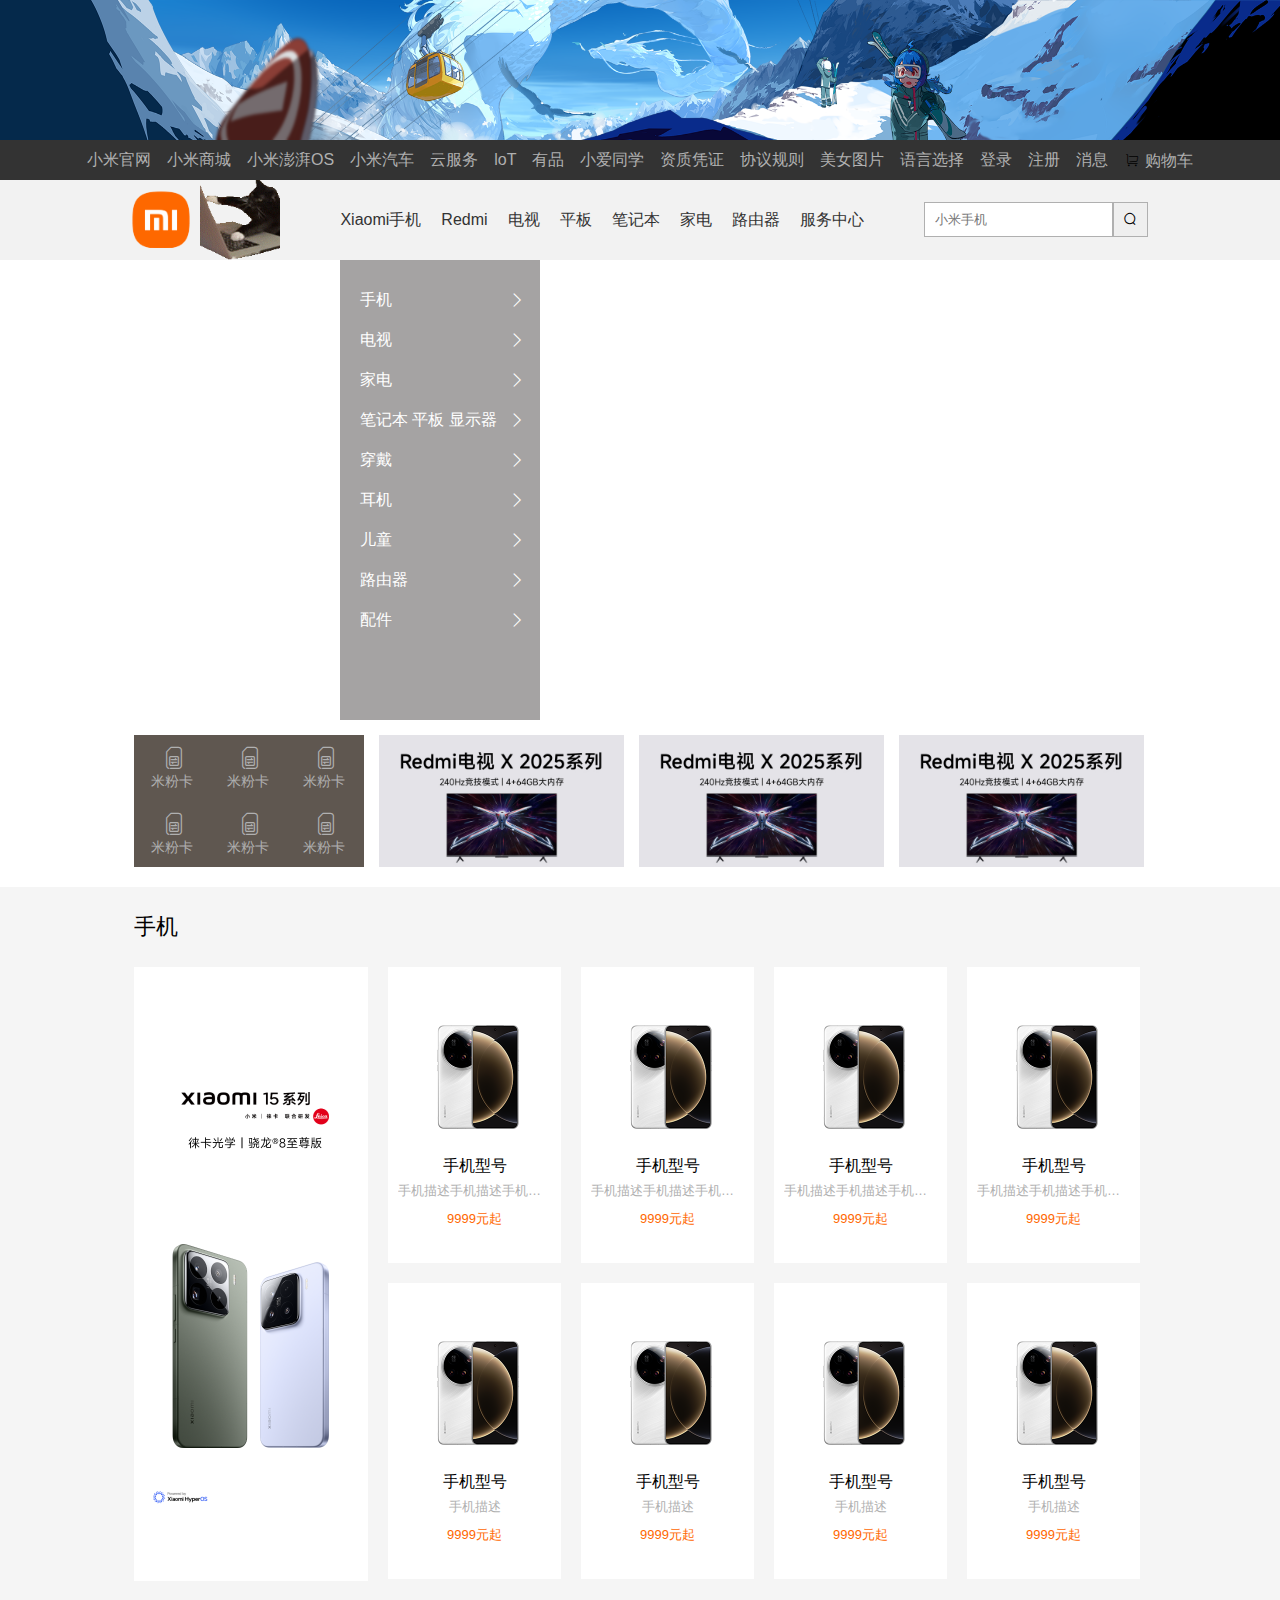
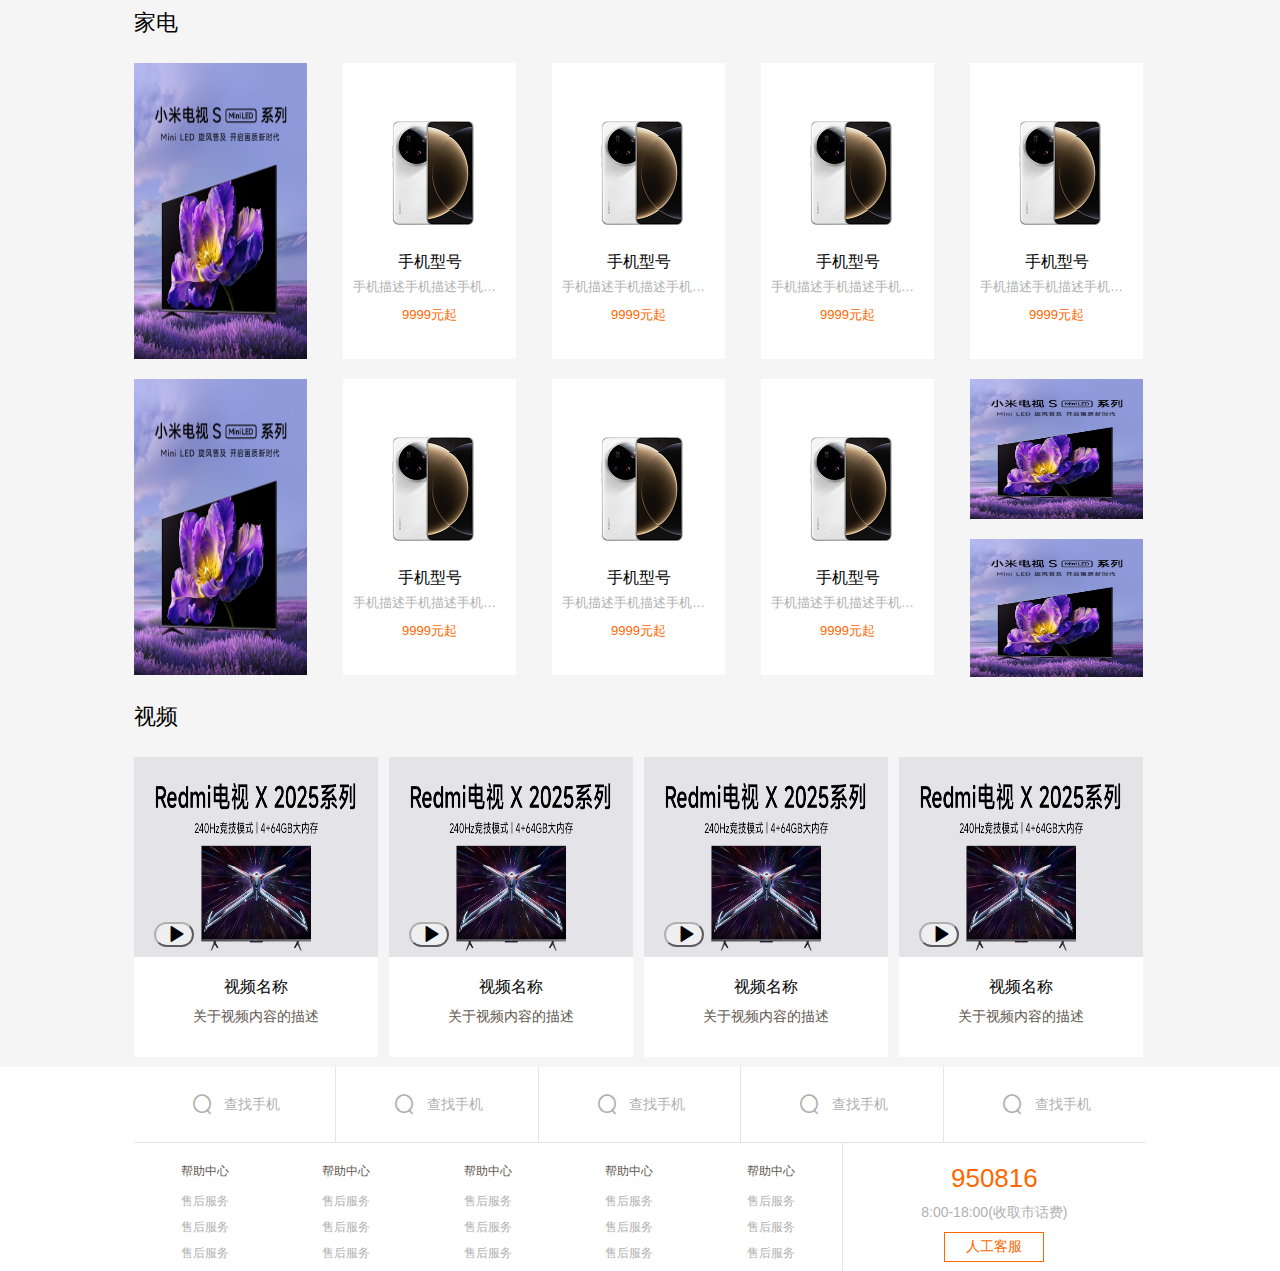
==== 小米官网项目.html @ 0b127065 "Add files via upload" ====
<!DOCTYPE html>
<html lang="en">
<head>
    <meta charset="UTF-8">
    <title>小米官网项目</title>
    <link rel="stylesheet" href="reset.css">
    <link rel="shortcut icon" href="images/小米logo.png" type="image/x-icon">
    <link rel="stylesheet" href="xiaomi.css">
    <link rel="stylesheet" href="iconfont.css">
</head>
<body>
    <!-- 顶部广告开始 -->
    <div class="header">
        <a href="#">
            <img src="images/headerimg.png" alt="图片未能正常显示">
        </a>
    </div>
    <!--顶部广告结束 -->

    <!--  黑色导航开始  -->
    <div class="black_nav">
        <div class="black_nav_ul_left">
            <ul>
                <li><a href="#">小米官网</a></li>
                <li><a href="#">小米商城</a></li>
                <li><a href="#">小米澎湃OS</a></li>
                <li><a href="#">小米汽车</a></li>
                <li><a href="#">云服务</a></li>
                <li><a href="#">loT</a></li>
                <li><a href="#">有品</a></li>
                <li><a href="#">小爱同学</a></li>
                <li><a href="#">资质凭证</a></li>
                <li><a href="#">协议规则</a></li>
                <li>
                    <a href="#">美女图片</a>
                    <div class="meinv-img">
                        <img src="images/美女.jpg" alt="没有美女看喽">
                        <p>好看吗</p>
                    </div>
                </li>
                <li><a href="#">语言选择</a></li>
            </ul>
        </div>
        <div class="black_nav_ul_right">
            <ul>
                <li><a href="#">登录</a></li>
                <li><a href="#">注册</a></li>
                <li><a href="#">消息</a></li>
                <li class="gouwuche">
                    <span class="iconfont icon-gouwuche"></span>
                    <a href="#">购物车</a>
                    <div class="gouwuche-box">
                        购物车中还没有商品，赶紧选购吧！
                    </div>
                </li>
            </ul>
        </div>
    </div>
    <!--  黑色导航结束  -->

    <!--白色导航开始-->
    <div class="white_nav">
        <div class="white_nav_logo">
            <img src="images/小米logo.png" alt=" ">
        </div>
        <img src="images/新生活.gif" alt=" " title="这是疯狂肝代码的程序员">
        <div class="white_nav_list">
            <ul>
                <li>
                    <a href="#">Xiaomi手机</a>
                    <div class="white_nav_box">
                        <ul>
                            <li><img src="images/手机.png">
                                <p>手机型号</p><span>价格</span></li>
                            <li><img src="images/手机.png">
                                <p>手机型号</p><span>价格</span></li>
                            <li><img src="images/手机.png">
                                <p>手机型号</p><span>价格</span></li>
                        </ul>
                    </div>
                </li>
                <li><a href="#">Redmi</a>
                    <div class="white_nav_box">
                        <ul>
                            <li><img src="images/手机.png">
                                <p>手机型号</p><span>价格</span></li>
                            <li><img src="images/手机.png">
                                <p>手机型号</p><span>价格</span></li>
                            <li><img src="images/手机.png">
                                <p>手机型号</p><span>价格</span></li>
                            <li><img src="images/手机.png">
                                <p>手机型号</p><span>价格</span></li>
                        </ul>
                    </div>
                </li>
                <li><a href="#">电视</a>
                    <div class="white_nav_box">
                        <ul>
                            <li><img src="images/手机.png">
                                <p>手机型号</p><span>价格</span></li>
                            <li><img src="images/手机.png">
                                <p>手机型号</p><span>价格</span></li>
                        </ul>
                    </div>
                </li>
                <li><a href="#">平板</a></li>
                <li><a href="#">笔记本</a></li>
                <li><a href="#">家电</a></li>
                <li><a href="#">路由器</a></li>
                <li><a href="#">服务中心</a></li>
            </ul>
        </div>
        <div class="input_search">
            <input type="text" placeholder="小米手机">
            <button><span class="iconfont icon-sousuo"></span></button>
        </div>
    </div>
    <!--白色导航结束-->

    <!--banner开始-->
    <div class="banner">
        <div class="banner-img"></div>
        <div class="banner-list">
            <ul>
                <li>
                    <p>手机</p><span class="iconfont icon-you"></span>
                    <div class="banner-box">
                        <ul>
                            <li><img src="images/手机.png">
                                <p>这是手机</p></li>
                            <li><img src="images/手机.png">
                                <p>这是手机</p></li>
                            <li><img src="images/手机.png">
                                <p>这是手机</p></li>
                            <li><img src="images/手机.png">
                                <p>这是手机</p></li>
                            <li><img src="images/手机.png">
                                <p>这是手机</p></li>
                            <li><img src="images/手机.png">
                                <p>这是手机</p></li>
                            <li><img src="images/手机.png">
                                <p>这是手机</p></li>
                            <li><img src="images/手机.png">
                                <p>这是手机</p></li>
                        </ul>
                    </div>
                </li>
                <li>
                    <p>电视</p><span class="iconfont icon-you"></span>
                    <div class="banner-box">
                        <ul>
                            <li><img src="images/手机.png">
                                <p>这是手机</p></li>
                            <li><img src="images/手机.png">
                                <p>这是手机</p></li>
                            <li><img src="images/手机.png">
                                <p>这是手机</p></li>
                            <li><img src="images/手机.png">
                                <p>这是手机</p></li>
                            <li><img src="images/手机.png">
                                <p>这是手机</p></li>
                            <li><img src="images/手机.png">
                                <p>这是手机</p></li>
                            <li><img src="images/手机.png">
                                <p>这是手机</p></li>
                            <li><img src="images/手机.png">
                                <p>这是手机</p></li>
                            <li><img src="images/手机.png">
                                <p>这是手机</p></li>
                            <li><img src="images/手机.png">
                                <p>这是手机</p></li>
                            <li><img src="images/手机.png">
                                <p>这是手机</p></li>
                            <li><img src="images/手机.png">
                                <p>这是手机</p></li>
                            <li><img src="images/手机.png">
                                <p>这是手机</p></li>
                            <li><img src="images/手机.png">
                                <p>这是手机</p></li>
                            <li><img src="images/手机.png">
                                <p>这是手机</p></li>
                        </ul>
                    </div>
                </li>
                <li>
                    <p>家电</p><span class="iconfont icon-you"></span>
                    <div class="banner-box">
                        <ul>
                            <li><img src="images/手机.png">
                                <p>这是手机</p></li>
                            <li><img src="images/手机.png">
                                <p>这是手机</p></li>
                            <li><img src="images/手机.png">
                                <p>这是手机</p></li>
                            <li><img src="images/手机.png">
                                <p>这是手机</p></li>
                            <li><img src="images/手机.png">
                                <p>这是手机</p></li>
                            <li><img src="images/手机.png">
                                <p>这是手机</p></li>
                        </ul>
                    </div>
                </li>
                <li>
                    <p>笔记本 平板 显示器</p><span class="iconfont icon-you"></span>
                    <div class="banner-box">
                        <ul>
                            <li><img src="images/手机.png">
                                <p>这是手机</p></li>
                            <li><img src="images/手机.png">
                                <p>这是手机</p></li>
                            <li><img src="images/手机.png">
                                <p>这是手机</p></li>
                            <li><img src="images/手机.png">
                                <p>这是手机</p></li>
                            <li><img src="images/手机.png">
                                <p>这是手机</p></li>
                            <li><img src="images/手机.png">
                                <p>这是手机</p></li>
                            <li><img src="images/手机.png">
                                <p>这是手机</p></li>
                            <li><img src="images/手机.png">
                                <p>这是手机</p></li>
                            <li><img src="images/手机.png">
                                <p>这是手机</p></li>
                            <li><img src="images/手机.png">
                                <p>这是手机</p></li>
                        </ul>
                    </div>
                </li>
                <li>
                    <p>穿戴</p><span class="iconfont icon-you"></span>
                </li>
                <li>
                    <p>耳机</p><span class="iconfont icon-you"></span>
                </li>
                <li>
                    <p>儿童</p><span class="iconfont icon-you"></span>
                </li>
                <li>
                    <p>路由器</p><span class="iconfont icon-you"></span>
                </li>
                <li>
                    <p>配件</p><span class="iconfont icon-you"></span>
                </li>
            </ul>
        </div>
    </div>
    <!--banner结束-->

    <!--广告卡开始-->
    <div class="ad-card-box">
    <div class="warp">
        <div class="ad-box">
            <div class="ad-list">
                <ul>
                    <li><span class="iconfont icon-shoujiqia"></span><a href="#">米粉卡</a></li>
                    <li><span class="iconfont icon-shoujiqia"></span><a href="#">米粉卡</a></li>
                    <li><span class="iconfont icon-shoujiqia"></span><a href="#">米粉卡</a></li>
                    <li><span class="iconfont icon-shoujiqia"></span><a href="#">米粉卡</a></li>
                    <li><span class="iconfont icon-shoujiqia"></span><a href="#">米粉卡</a></li>
                    <li><span class="iconfont icon-shoujiqia"></span><a href="#">米粉卡</a></li>
                </ul>
            </div>
            <div class="ad-card-list">
                <div class="ad-card1"><img src="images/ad-img.png" alt=" "></div>
                <div class="ad-card2"><img src="images/ad-img.png" alt=" "></div>
                <div class="ad-card3"><img src="images/ad-img.png" alt=" "></div>
            </div>
        </div>
    </div>
</div>
    <!--广告卡结束-->

    <!--主体部分开始-->
    <div class="subject">
        <div class="warp">
            <!--手机展示开始-->
            <div class="phone-box">
                <p class="title">手机</p>
                <div class="phone-box-left">
                    <img src="images/phone-box-left.png" alt=" ">
                </div>
                <div class="phone-box-right">
                    <ul>
                        <li>
                            <a href="#">
                                <img src="images/手机.png" alt=" ">
                                <span>手机型号</span>
                                <p>手机描述手机描述手机描述</p>
                                <p class="phone-price">9999元起</p>
                            </a>
                        </li>
                        <li>
                            <a href="#">
                                <img src="images/手机.png" alt=" ">
                                <span>手机型号</span>
                                <p>手机描述手机描述手机描述</p>
                                <p class="phone-price">9999元起</p>
                            </a>
                        </li>
                        <li>
                            <a href="#">
                                <img src="images/手机.png" alt=" ">
                                <span>手机型号</span>
                                <p>手机描述手机描述手机描述</p>
                                <p class="phone-price">9999元起</p>
                            </a>
                        </li>
                        <li>
                            <a href="#">
                                <img src="images/手机.png" alt=" ">
                                <span>手机型号</span>
                                <p>手机描述手机描述手机描述</p>
                                <p class="phone-price">9999元起</p>
                            </a>
                        </li>
                        <li>
                            <a href="#">
                                <img src="images/手机.png" alt=" ">
                                <span>手机型号</span>
                                <p>手机描述</p>
                                <p class="phone-price">9999元起</p>
                            </a>
                        </li>
                        <li>
                            <a href="#">
                                <img src="images/手机.png" alt=" ">
                                <span>手机型号</span>
                                <p>手机描述</p>
                                <p class="phone-price">9999元起</p>
                            </a>
                        </li>
                        <li>
                            <a href="#">
                                <img src="images/手机.png" alt=" ">
                                <span>手机型号</span>
                                <p>手机描述</p>
                                <p class="phone-price">9999元起</p>
                            </a>
                        </li>
                        <li>
                            <a href="#">
                                <img src="images/手机.png" alt=" ">
                                <span>手机型号</span>
                                <p>手机描述</p>
                                <p class="phone-price">9999元起</p>
                            </a>
                        </li>
                    </ul>
                </div>
            </div>
            <!--手机展示结束-->

            <!--家电展示开始-->
            <div class="jiadian-box">
                <p class="title">家电</p>
                <div class="phone-box-right jiadian-list">
                    <ul>
                        <li>
                            <a href="#">
                                <img src="images/jiadian-img.jpg" alt=" ">
                            </a>
                        </li>
                        <li>
                            <a href="#">
                                <img src="images/手机.png" alt=" ">
                                <span>手机型号</span>
                                <p>手机描述手机描述手机描述</p>
                                <p class="phone-price">9999元起</p>
                            </a>
                        </li>
                        <li>
                            <a href="#">
                                <img src="images/手机.png" alt=" ">
                                <span>手机型号</span>
                                <p>手机描述手机描述手机描述</p>
                                <p class="phone-price">9999元起</p>
                            </a>
                        </li>
                        <li>
                            <a href="#">
                                <img src="images/手机.png" alt=" ">
                                <span>手机型号</span>
                                <p>手机描述手机描述手机描述</p>
                                <p class="phone-price">9999元起</p>
                            </a>
                        </li>
                        <li>
                            <a href="#">
                                <img src="images/手机.png" alt=" ">
                                <span>手机型号</span>
                                <p>手机描述手机描述手机描述</p>
                                <p class="phone-price">9999元起</p>
                            </a>
                        </li>
                        <li>
                            <a href="#">
                                <img src="images/jiadian-img.jpg" alt=" ">
                            </a>
                        </li>
                        <li>
                            <a href="#">
                                <img src="images/手机.png" alt=" ">
                                <span>手机型号</span>
                                <p>手机描述手机描述手机描述</p>
                                <p class="phone-price">9999元起</p>
                            </a>
                        </li>
                        <li>
                            <a href="#">
                                <img src="images/手机.png" alt=" ">
                                <span>手机型号</span>
                                <p>手机描述手机描述手机描述</p>
                                <p class="phone-price">9999元起</p>
                            </a>
                        </li>
                        <li>
                            <a href="#">
                                <img src="images/手机.png" alt=" ">
                                <span>手机型号</span>
                                <p>手机描述手机描述手机描述</p>
                                <p class="phone-price">9999元起</p>
                            </a>
                        </li>
                        <li>
                            <a href="#">
                                <img src="images/jiadian-img.jpg" alt=" ">
                            </a>
                        </li>
                        <li>
                            <a href="#">
                                <img src="images/jiadian-img.jpg" alt=" ">
                            </a>
                        </li>
                    </ul>
                </div>
            </div>
            <!--家电展示结束-->

            <!--视频展示开始-->
            <div class="shiping-box">
                <p class="title">视频</p>
                <div class="shiping-list">
                    <ul>
                        <li>
                            <a href="#">
                                <div class="shiping-img">
                                    <img src="images/ad-img.png" alt=" ">
                                    <button><span class="iconfont icon-bofang"></span></button>
                                </div>
                                <span>视频名称</span>
                                <p>关于视频内容的描述</p>
                            </a>
                        </li>
                        <li>
                            <a href="#">
                                <div class="shiping-img">
                                    <img src="images/ad-img.png" alt=" ">
                                    <button><span class="iconfont icon-bofang"></span></button>
                                </div>
                                <span>视频名称</span>
                                <p>关于视频内容的描述</p>
                            </a>
                        </li>
                        <li>
                            <a href="#">
                                <div class="shiping-img">
                                    <img src="images/ad-img.png" alt=" ">
                                    <button><span class="iconfont icon-bofang"></span></button>
                                </div>
                                <span>视频名称</span>
                                <p>关于视频内容的描述</p>
                            </a>
                        </li>
                        <li>
                            <a href="#">
                                <div class="shiping-img">
                                    <img src="images/ad-img.png" alt=" ">
                                    <button><span class="iconfont icon-bofang"></span></button>
                                </div>
                                <span>视频名称</span>
                                <p>关于视频内容的描述</p>
                            </a>
                        </li>
                    </ul>
                </div>
            </div>
            <!--视频展示结束-->
        </div>
    </div>
    <!--主体部分结束-->
<!--底部设计开始-->
    <div class="footer">
        <div class="warp">
            <div class="footer-top-list">
                <ul>
                    <li>
                        <a href="#">
                            <span class="iconfont icon-sousuo"></span>
                            <p>查找手机</p>
                        </a>
                    </li>
                    <li>
                        <a href="#">
                            <span class="iconfont icon-sousuo"></span>
                            <p>查找手机</p>
                        </a>
                    </li>
                    <li>
                        <a href="#">
                            <span class="iconfont icon-sousuo"></span>
                            <p>查找手机</p>
                        </a>
                    </li>
                    <li>
                        <a href="#">
                            <span class="iconfont icon-sousuo"></span>
                            <p>查找手机</p>
                        </a>
                    </li>
                    <li>
                        <a href="#">
                            <span class="iconfont icon-sousuo"></span>
                            <p>查找手机</p>
                        </a>
                    </li>
                </ul>
            </div>
            <div class="footer-bottom">
                <div class="footer-bottom-left">
                    <ul>
                        <li>帮助中心</li>
                        <li>售后服务</li>
                        <li>售后服务</li>
                        <li>售后服务</li>
                    </ul>
                    <ul>
                        <li>帮助中心</li>
                        <li>售后服务</li>
                        <li>售后服务</li>
                        <li>售后服务</li>
                    </ul>
                    <ul>
                        <li>帮助中心</li>
                        <li>售后服务</li>
                        <li>售后服务</li>
                        <li>售后服务</li>
                    </ul>
                    <ul>
                        <li>帮助中心</li>
                        <li>售后服务</li>
                        <li>售后服务</li>
                        <li>售后服务</li>
                    </ul>
                    <ul>
                        <li>帮助中心</li>
                        <li>售后服务</li>
                        <li>售后服务</li>
                        <li>售后服务</li>
                    </ul>
                </div>
                <div class="footer-bottom-right">
                    <p class="tel">950816</p>
                    <p class="time">8:00-18:00(收取市话费)</p>
                    <button class="kefu">人工客服</button>
                </div>
            </div>

        </div>
    </div>
<!--底部设计结束-->
</body>
</html>
---- xiaomi.css ----
body {
    background-color: #f5f5f5;
}

/* 顶部广告 */
.header {
    width: 100%;
    height: 140px;
    position: relative;
    overflow: hidden;
}

.header img {
    width: 100%;
    height: 140px;
    position: absolute;
    left: 50%;
    transform: translate(-50%);
}

/* 顶部广告结束 */

/*黑色导航栏开始*/
.black_nav {
    display: flex;
    justify-content: center;
    width: 100%;
    height: 40px;
    background-color: #333;
    line-height: 40px;
}

.black_nav a {
    color: #b0b0b0;
}

.black_nav_ul_left {
    float: left;
}

.black_nav_ul_right {
    float: right;
}

.black_nav_ul_left li {
    float: left;
    padding: 0 8px;
    position: relative;
}

.black_nav_ul_right li {
    padding: 0 8px;
    float: left;
}

.black_nav_ul_left li:hover > a, .black_nav_ul_right li:hover > a {
    color: #fff;
}

.meinv-img img {
    margin-top: 10px;
    width: 100px;
    height: 100px;
    position: relative;
}

.meinv-img p {
    position: relative;
    top: -14px;
}

.black_nav_ul_left li:hover .meinv-img {
    height: 150px;
    box-shadow: 0 1px 10px 1px #999;
}

.meinv-img {
    position: absolute;
    left: -23px;
    background-color: white;
    width: 120px;
    height: 0;
    border-radius: 5px;
    overflow: hidden;
    transition: all 0.5s ease;
}

.black_nav_ul_right li:hover .gouwuche-box {
    height: 80px;
    box-shadow: 0 2px 10px 1px #999;
}

.gouwuche:hover {
    background-color: white;
    color: orange;
}

.gouwuche-box {
    width: 250px;
    height: 0;
    transform: translateX(-70%);
    background-color: #fff;
    position: absolute;
    line-height: 80px;
    font-size: 14px;
    transition: all 0.5s ease;
    overflow: hidden;
}

/*黑色导航栏结束*/
/*白色导航开始*/
.white_nav {
    display: flex;
    justify-content: center;
    background-color: #f2f2f2;
    width: 100%;
    height: 80px;
    line-height: 80px;
}

.white_nav a {
    color: #333333;
}

.white_nav_list {
    margin: 0 50px;
}

.white_nav_list li {
    float: left;
    padding: 0 10px;
}

.white_nav_list li:hover a {
    color: orange;
}

.white_nav_box img {
    border-right: 1px solid #b0b0b0;
    height: 100px;
}

.white_nav_box ul li:last-child img {
    border-right: 0;
}

.white_nav_list li:hover .white_nav_box {
    height: 170px;
    box-shadow: 0 5px 15px rgba(0, 0, 0, 0.1);
    border-top: 1px solid #b0b0b0;
}

.white_nav_box {
    height: 0;
    overflow: hidden;
    display: flex;
    justify-content: center;
    background-color: #f2f2f2;
    width: 100%;
    position: absolute;
    left: 0;
    line-height: 20px;
    z-index: 11;
}

.white_nav_box p {
    margin-top: 10px;
    font-size: 14px;
}

.white_nav_box span {
    font-size: 12px;
    color: orange;
}

.input_search {
    float: right;
}

.input_search input {
    margin-top: 22px;
    float: left;
    height: 35px;
    padding-left: 10px;
    box-sizing: border-box;
    margin-right: 0;
    border: 1px solid #b0b0b0;
    outline: none;
}

.input_search button {
    margin-top: 22px;
    float: left;
    height: 35px;
    width: 35px;
    border: 1px solid #b0b0b0;
}

.input_search button:hover {
    background-color: orange;
    color: white;
}

.white_nav_logo img {
    position: absolute;
    left: -6px;
    top: -5px;
    height: 70px;
    width: 70px;
}

.white_nav_logo {
    position: relative;
    overflow: hidden;
    margin-top: 10px;
    height: 58px;
    width: 58px;
    transition: all 0.5s ease;
    margin-right: 10px;
}

.white_nav_logo:hover {
    border-radius: 50%;
}

/*白色导航结束*/
/*banner开始*/
.banner {
    display: flex;
    justify-content: center;
    width: 100%;
    background-color: white;
}

.banner-img {
    width: 1012px;
    height: 460px;
    overflow: hidden;
    background-size: 1012px 460px;
    animation: banner-background 20s ease-in-out infinite;
}

@keyframes banner-background {
    0% {
        background-image: url("images/banner-imgs.jpg");
    }
    20% {
        background-image: url("images/banner-imgs2.jpg");
    }
    40% {
        background-image: url("images/banner-imgs2.jpg");
    }
    60% {
        background-image: url("images/banner-imgs3.jpg");
    }
    80% {
        background-image: url("images/banner-imgs3.jpg");
    }
    100% {
        background-image: url("images/banner-imgs.jpg");
    }
}

.banner-img img {
    width: 100%;
}

.banner-list {
    width: 200px;
    height: 440px;
    padding-top: 20px;
    position: absolute;
    left: 340px;
    line-height: 40px;
    background-color: rgba(105, 101, 101, .6);
    color: #fff;
    z-index: 10;
}

.banner-list li {
    height: 40px;
}

.banner-list > ul > li:hover {
    background-color: #ff6700;
    color: white;
}

.banner-list li:hover .banner-box {
    height: 460px;
    box-shadow: 0 0 5px 2px rgba(105, 101, 101, .6);
}

.banner-list p {
    float: left;
    padding-left: 20px;
}

.banner-list span {
    float: right;
    padding-right: 15px;
}

.banner-box img {
    width: 40px;
    height: 40px;
}

.banner-box {
    position: absolute;
    left: 200px;
    width: 812px;
    height: 0;
    top: 0;
    display: flex;
    background-color: white;
    overflow: hidden;
}

.banner-box p {
    color: #000;
    padding-left: 10px;
}

.banner-box li {
    float: left;
    width: 270px;
    height: 40px;
    margin-top: 10px;
    margin-bottom: 40px;
}

.banner-box li:hover p {
    color: #ff6700;
}

.banner-box img {
    padding-left: 20px;
    float: left;
}

/*banner结束*/

/*广告卡开始*/
.ad-card-box {
    padding-top: 15px;
    padding-bottom: 20px;
    width: 100%;
    height: 132px;
    display: flex;
    justify-content: center;
    position: relative;
    clear: both;
    background-color: white;
}

.warp {
    width: 1012px;
}

.ad-card1 img, .ad-card2 img, .ad-card3 img {
    width: 100%;
}

.ad-list {
    display: flex;
    background-color: #5f5750;
    color: #b0b0b0;
    width: 230px;
    height: 132px;
    position: absolute;
}

.ad-list a {
    color: #b0b0b0;
}

.ad-list li {
    padding-top: 10px;
    width: 76px;
    height: 66px;
    float: left;
    box-sizing: border-box;
}

.ad-list li:hover {
    color: #fff;
}

.ad-list li:hover a {
    color: #fff;
}

.ad-card1 {
    left: 0;
    position: absolute;
    width: 245px;
    height: 132px;
    margin-left: 15px;
}

.ad-card2 {
    left: 260px;
    position: absolute;
    width: 245px;
    height: 132px;
    margin-left: 15px;
}

.ad-card3 {
    left: 520px;
    position: absolute;
    width: 245px;
    height: 132px;
    margin-left: 15px;
}

.ad-list span {
    font-size: 26px;
    padding: 0 10px;
    margin: 0 17px;
}

.ad-list a {
    font-size: 14px;
    width: 40px;
}

.ad-box {
    width: 100%;
    position: relative;
    float: left;

}

.ad-card-list {
    position: absolute;
    left: 230px;
}

/*广告卡结束*/
/*手机展示开始*/
.subject {
    width: 100%;
    display: flex;
    justify-content: center;
    background-color: #f5f5f5;
    height: auto;
}


.title {
    height: 40px;
    font-size: 22px;
    font-weight: 200;
    line-height: 40px;
    position: absolute;
    float: left;
    margin:20px 0;
}

.phone-box {
    height: 696px;
    position: relative;
    overflow: hidden;
    clear: both;
}

.phone-box-left {
    position: absolute;
    float: left;
    margin-top: 80px;
    transition: all 0.5s;
}

.phone-box-left img {
    width: 234px;
    height: 614px;
}

.phone-box-right {
    position: absolute;
    margin-top: 80px;
    left: 234px;
    width: 778px;
    height: 614px;
}

.phone-box-right img {
    width: 160px;
    margin-top: 40px;
    margin-bottom: 20px;
}

.phone-box-right li {
    background-color: white;
    width: 153px;
    height: 266px;
    float: left;
    padding: 15px 10px;
    margin-left: 20px;
    margin-bottom: 20px;
    transition: all 0.5s;
    position: relative;
}

.phone-box-right a > span {
    font-size: 16px;
    color: #000;
    font-weight: 400;
}

.phone-box-right p {
    margin-top: 5px;
    margin-bottom: 10px;
    font-size: 13px;
    color: #b0b0b0;
    white-space: nowrap;
    overflow: hidden;
    text-overflow: ellipsis;
}

.phone-box-right .phone-price {
    font-size: 13px;
    color: #ff6700;
}

.phone-box-right li:hover {
    transform: translate3d(0, -2px, 0);
    box-shadow: 0 2px 15px 2px #b0b0b0;
}

.phone-box-left:hover {
    transform: translate3d(0, -2px, 0);
    box-shadow: 0 2px 15px 2px #b0b0b0;
}
/*手机展示结束*/
/*家电展示开始*/
.jiadian-box{
    height: 694px;
    position: relative;
    overflow: hidden;
}
.jiadian-list{
    width: 100%;
    position: absolute;
    left: 0;
}
.jiadian-list li{
    margin-left: 36px;
    position: relative;
}
.jiadian-list li:first-child,.jiadian-list li:nth-child(6){
    margin-left: 0;
}
.jiadian-list li:first-child img,.jiadian-list li:nth-child(6) img{
    width: 173px;
    height: 296px;
    margin: 0;
    padding: 0;
    position: absolute;
    left: 0;
    top: 0;
}
.jiadian-list li:nth-child(10),.jiadian-list li:last-child{
    height: 140px;
    width: 173px;
    padding: 0;
}
.jiadian-list li:nth-child(10) img,.jiadian-list li:last-child img{
    height: 140px;
    width: 173px;
    margin: 0;
}
/*家电展示结束*/

/*视频介绍开始*/
.shiping-box{
    height: 380px;
    width: 1012px;
    position: relative;
}
.shiping-list{
    width: 100%;
    height: 300px;
    margin-top: 80px;
    position: absolute;
}
.shiping-list li{
    height: 300px;
    margin-left: 11px;
    float: left;
    background-color: white;
    transition: all 0.5s;
}
.shiping-list li:hover{
    transform: translate3d(0, -2px, 0);
    box-shadow: 0 2px 15px 2px #b0b0b0;
}
.shiping-list li:first-child{
    margin-left: 0;
}
.shiping-list img{
    height: 200px;
    width: 244px;
}
.shiping-img{
    height: 200px;
    width: 244px;
    position: relative;
    margin-bottom: 20px;
}
.shiping-img button{
    position: absolute;
    left: 20px;
    bottom: 10px;
    border-color: #b0b0b0;
    border-radius: 15px;
    width: 40px;
    height: 25px;
    padding-left: 5px;
    color: #b0b0b0;
}
.shiping-list li:hover button{
    border-color: #ff6700;
    color: #ff6700;
}
.shiping-list span{
    font-size: 16px;
    color: black;
}
.shiping-list p{
    margin-top: 10px;
    font-size: 14px;
    color: #5f5750;
}
/*视频介绍结束*/

/*底部开始*/
.footer{
    width: 100%;
    margin-top: 10px;
    display: flex;
    justify-content: center;
    background-color: white;
    position: relative;
}
.footer-top-list{
    width: 100%;
    height: 75px;
    line-height: 75px;
    border-bottom: 1px solid rgba(0, 0, 0, 0.1);
    position: relative;
}
.footer-top-list li{
    float: left;
    border-right: 1px solid rgba(0, 0, 0, 0.1);
    width: 20%;
    height: 75px;
    position: relative;
    padding: 0 55px;
    box-sizing: border-box;
}
.footer-top-list li:last-child{
    border-right: none;
}
.footer-top-list li span{
    font-size: 26px;
    color: #b0b0b0;
    float: left;
}
.footer-top-list li p{
    font-size: 14px;
    color: #b0b0b0;
    float: right;
}
.footer-top-list li:hover span,.footer-top-list li:hover p{
    color: #ff6700;
}
.footer-bottom{
    width: 100%;
    display: flex;
}
.footer-bottom-left{
    width: 70%;
}
.footer-bottom-left ul{
    width: 20%;
    float: left;
}
.footer-bottom-left ul li:first-child{
    width: 100%;
    height: 20px;
    margin-top: 20px;
    color: #5f5750;
}
.footer-bottom-left ul li{
    width: 100%;
    height: 16px;
    font-size: 12px;
    color: #b0b0b0;
    margin: 10px 0;
}
.footer-bottom-left ul li:hover{
    color: #ff6700;
}
.footer-bottom-right{
    width: 30%;
    border-left: 1px solid rgba(0, 0, 0, 0.1);
}
.tel{
    margin-top: 20px;
    margin-bottom: 10px;
    width: 100%;
    color: #ff6700;
    font-size: 26px;
}
.time{
    font-size: 14px;
    color: #b0b0b0;
}
.kefu{
    margin-top: 10px;
    width: 100px;
    height: 30px;
    color: #ff6700;
    font-size: 14px;
    background-color: white;
    border: 1px solid #ff6700;
}
.kefu:hover{
    background-color: #ff6700;
    color: #fff;
}
/*底部结束*/
---- iconfont.css ----
@font-face {
  font-family: "iconfont"; /* Project id  */
  src: url('iconfont.ttf?t=1743005404677') format('truetype');
}

.iconfont {
  font-family: "iconfont" !important;
  font-size: 16px;
  font-style: normal;
  -webkit-font-smoothing: antialiased;
  -moz-osx-font-smoothing: grayscale;
}

.icon-bofang:before {
  content: "\e618";
}

.icon-shoujiqia:before {
  content: "\e502";
}

.icon-gouwuche:before {
  content: "\e70b";
}

.icon-sousuo:before {
  content: "\e61f";
}

.icon-you:before {
  content: "\e608";
}
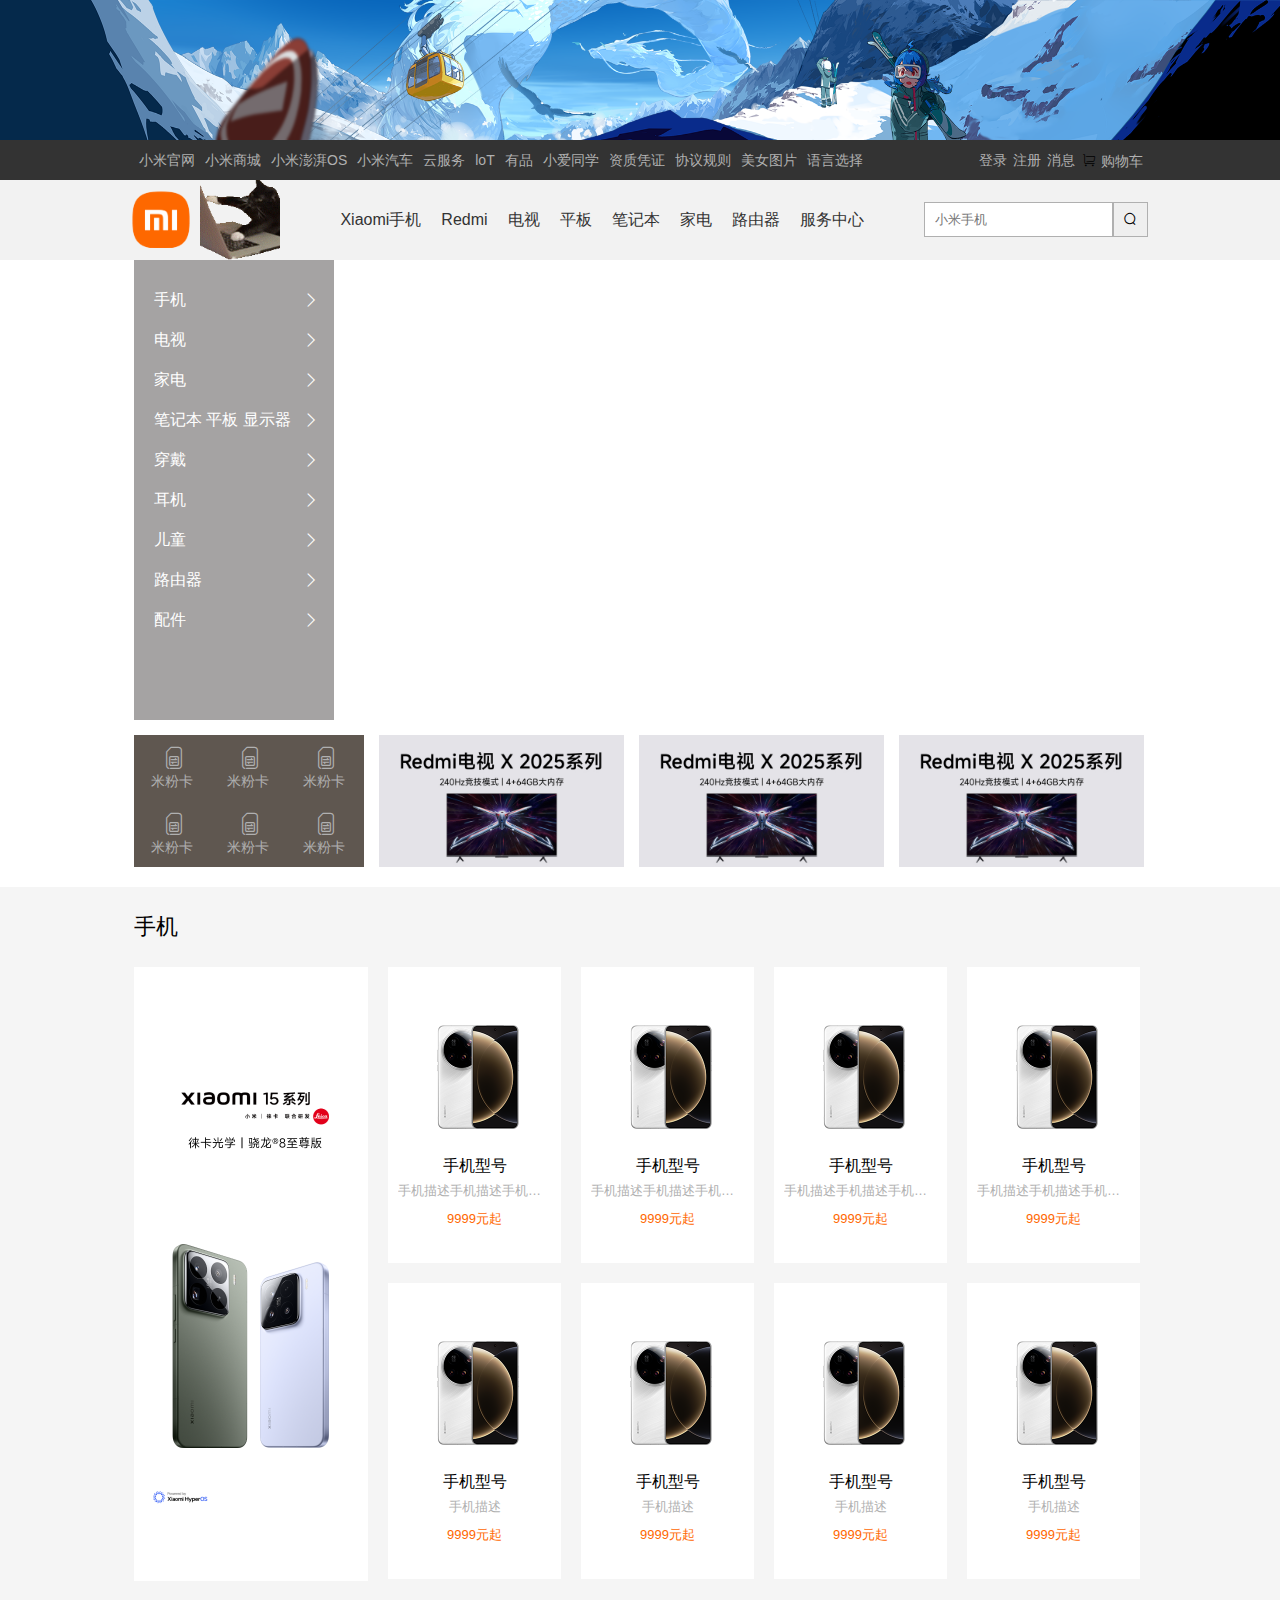
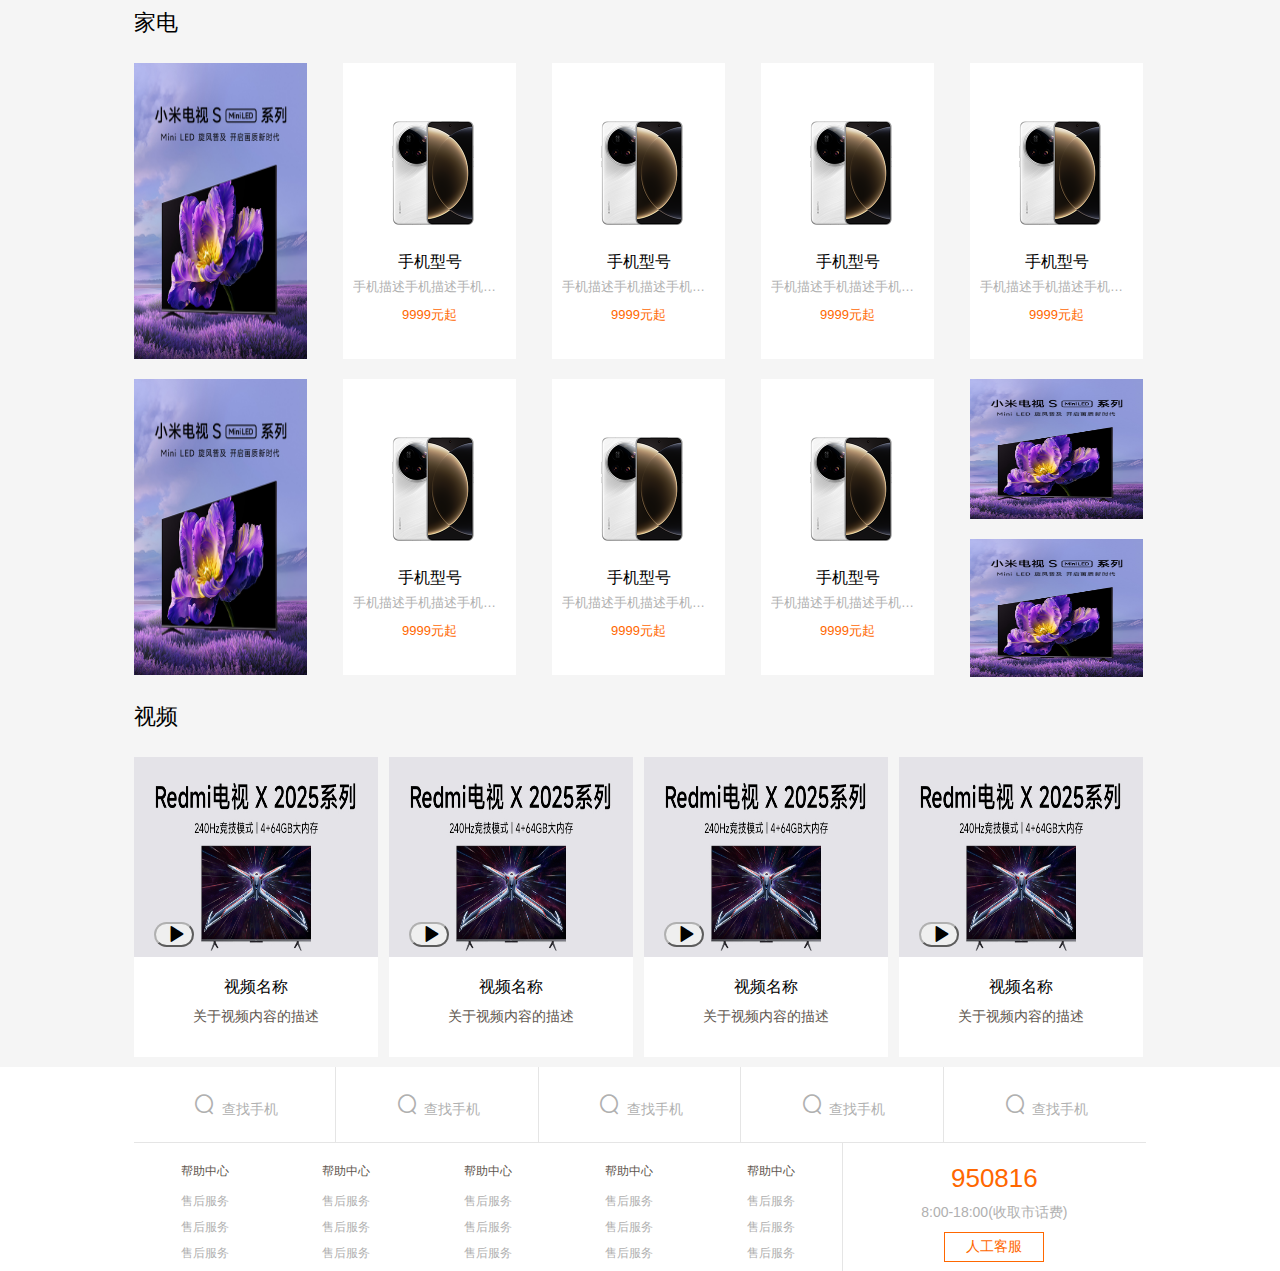
==== commit 82556151: "Add files via upload" ====
--- a/小米官网项目.html
+++ b/小米官网项目.html
@@ -19,7 +19,8 @@
 
     <!--  黑色导航开始  -->
     <div class="black_nav">
-        <div class="black_nav_ul_left">
+        <div class="warp">
+            <div class="black_nav_ul_left">
             <ul>
                 <li><a href="#">小米官网</a></li>
                 <li><a href="#">小米商城</a></li>
@@ -41,7 +42,7 @@
                 <li><a href="#">语言选择</a></li>
             </ul>
         </div>
-        <div class="black_nav_ul_right">
+            <div class="black_nav_ul_right">
             <ul>
                 <li><a href="#">登录</a></li>
                 <li><a href="#">注册</a></li>
@@ -55,6 +56,7 @@
                 </li>
             </ul>
         </div>
+        </div>
     </div>
     <!--  黑色导航结束  -->
 
@@ -119,8 +121,9 @@
 
     <!--banner开始-->
     <div class="banner">
-        <div class="banner-img"></div>
-        <div class="banner-list">
+        <div class="warp">
+            <div class="banner-img"></div>
+            <div class="banner-list">
             <ul>
                 <li>
                     <p>手机</p><span class="iconfont icon-you"></span>
@@ -245,31 +248,32 @@
                 </li>
             </ul>
         </div>
+        </div>
     </div>
     <!--banner结束-->
 
     <!--广告卡开始-->
     <div class="ad-card-box">
-    <div class="warp">
-        <div class="ad-box">
-            <div class="ad-list">
-                <ul>
-                    <li><span class="iconfont icon-shoujiqia"></span><a href="#">米粉卡</a></li>
-                    <li><span class="iconfont icon-shoujiqia"></span><a href="#">米粉卡</a></li>
-                    <li><span class="iconfont icon-shoujiqia"></span><a href="#">米粉卡</a></li>
-                    <li><span class="iconfont icon-shoujiqia"></span><a href="#">米粉卡</a></li>
-                    <li><span class="iconfont icon-shoujiqia"></span><a href="#">米粉卡</a></li>
-                    <li><span class="iconfont icon-shoujiqia"></span><a href="#">米粉卡</a></li>
-                </ul>
+        <div class="warp">
+            <div class="ad-box">
+                <div class="ad-card-list">
+                    <div class="ad-list">
+                    <ul>
+                        <li><span class="iconfont icon-shoujiqia"></span><a href="#">米粉卡</a></li>
+                        <li><span class="iconfont icon-shoujiqia"></span><a href="#">米粉卡</a></li>
+                        <li><span class="iconfont icon-shoujiqia"></span><a href="#">米粉卡</a></li>
+                        <li><span class="iconfont icon-shoujiqia"></span><a href="#">米粉卡</a></li>
+                        <li><span class="iconfont icon-shoujiqia"></span><a href="#">米粉卡</a></li>
+                        <li><span class="iconfont icon-shoujiqia"></span><a href="#">米粉卡</a></li>
+                    </ul>
+                </div>
+                    <div class="ad-card1"><img src="images/ad-img.png" alt=" "></div>
+                    <div class="ad-card2"><img src="images/ad-img.png" alt=" "></div>
+                    <div class="ad-card3"><img src="images/ad-img.png" alt=" "></div>
+                </div>
             </div>
-            <div class="ad-card-list">
-                <div class="ad-card1"><img src="images/ad-img.png" alt=" "></div>
-                <div class="ad-card2"><img src="images/ad-img.png" alt=" "></div>
-                <div class="ad-card3"><img src="images/ad-img.png" alt=" "></div>
-            </div>
-        </div>
-    </div>
-</div>
+        </div>
+    </div>
     <!--广告卡结束-->
 
     <!--主体部分开始-->
--- a/xiaomi.css
+++ b/xiaomi.css
@@ -28,10 +28,12 @@
     height: 40px;
     background-color: #333;
     line-height: 40px;
+    overflow: hidden;
 }
 
 .black_nav a {
     color: #b0b0b0;
+    font-size: 14px;
 }
 
 .black_nav_ul_left {
@@ -44,12 +46,12 @@
 
 .black_nav_ul_left li {
     float: left;
-    padding: 0 8px;
+    padding: 0 5px;
     position: relative;
 }
 
 .black_nav_ul_right li {
-    padding: 0 8px;
+    padding: 0 3px;
     float: left;
 }
 
@@ -231,7 +233,9 @@
     width: 100%;
     background-color: white;
 }
-
+.banner .warp{
+    position: relative;
+}
 .banner-img {
     width: 1012px;
     height: 460px;
@@ -270,7 +274,8 @@
     height: 440px;
     padding-top: 20px;
     position: absolute;
-    left: 340px;
+    left: 0;
+    top: 0;
     line-height: 40px;
     background-color: rgba(105, 101, 101, .6);
     color: #fff;
@@ -346,11 +351,9 @@
     padding-top: 15px;
     padding-bottom: 20px;
     width: 100%;
+    display: flex;
+    justify-content: center;
     height: 132px;
-    display: flex;
-    justify-content: center;
-    position: relative;
-    clear: both;
     background-color: white;
 }
 
@@ -363,12 +366,12 @@
 }
 
 .ad-list {
-    display: flex;
     background-color: #5f5750;
     color: #b0b0b0;
     width: 230px;
     height: 132px;
-    position: absolute;
+    display: inline-block;
+    float: left;
 }
 
 .ad-list a {
@@ -392,24 +395,21 @@
 }
 
 .ad-card1 {
-    left: 0;
-    position: absolute;
+    float: left;
     width: 245px;
     height: 132px;
     margin-left: 15px;
 }
 
 .ad-card2 {
-    left: 260px;
-    position: absolute;
+    float: left;
     width: 245px;
     height: 132px;
     margin-left: 15px;
 }
 
 .ad-card3 {
-    left: 520px;
-    position: absolute;
+    float: left;
     width: 245px;
     height: 132px;
     margin-left: 15px;
@@ -428,14 +428,13 @@
 
 .ad-box {
     width: 100%;
-    position: relative;
-    float: left;
-
+    float: left;
+    height: 132px;
+    overflow: hidden;
 }
 
 .ad-card-list {
-    position: absolute;
-    left: 230px;
+    float: left;
 }
 
 /*广告卡结束*/
@@ -658,7 +657,8 @@
     width: 20%;
     height: 75px;
     position: relative;
-    padding: 0 55px;
+    line-height: 75px;
+    margin: 0 auto;
     box-sizing: border-box;
 }
 .footer-top-list li:last-child{
@@ -667,12 +667,11 @@
 .footer-top-list li span{
     font-size: 26px;
     color: #b0b0b0;
-    float: left;
 }
 .footer-top-list li p{
     font-size: 14px;
     color: #b0b0b0;
-    float: right;
+    display: inline;
 }
 .footer-top-list li:hover span,.footer-top-list li:hover p{
     color: #ff6700;
